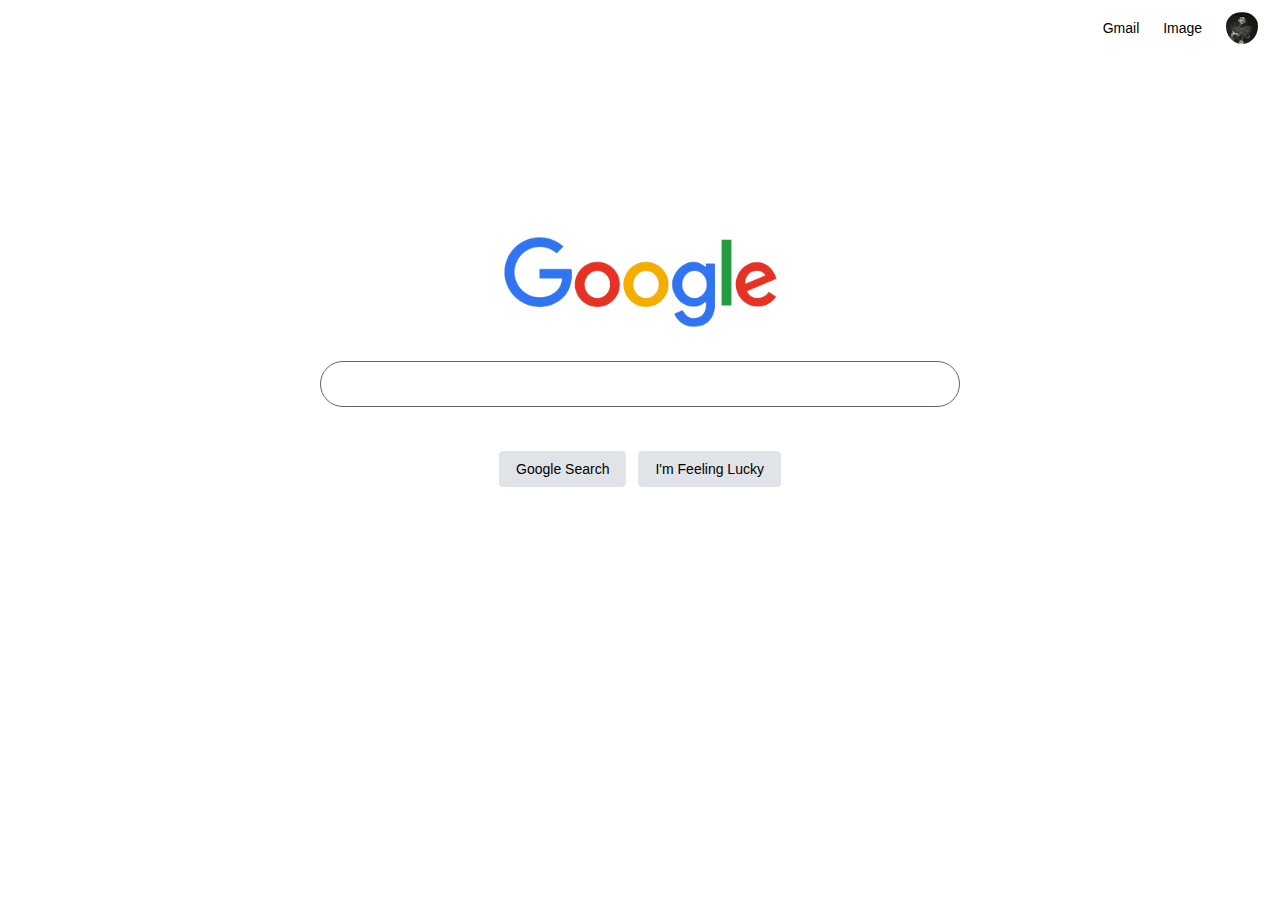
==== index.html @ ec2b594d "added google icon" ====
<!DOCTYPE html>
<html lang="en">

<head>
    <meta charset="UTF-8">
    <meta http-equiv="X-UA-Compatible" content="IE=edge">
    <meta name="viewport" content="width=device-width, initial-scale=1.0">
    <link rel="stylesheet" href="style.css">
    <link rel="icon" href="Google_icon.png">
    <title>Ali Search</title>
</head>

<body>
    <form action="https://google.com/search">
        <div class="nav">
            <div class="elm">
                <div class="a"><a href="https://mail.google.com/">Gmail</a></div>
                <div class="a"><a href="ImageSearch.html">Image</a></div>
                <div class="a"><img src="unnamed.jpg" alt="Ali" style="border-radius: 50%; padding-top: 4px;"></div>
            </div>
        </div>
        <div class="container">
            <div class="imgcont">
                <img src="google-logo-png-hd-11.png" alt="Google" class="gImg" style="height: 92px;aspect-ratio: auto 272 / 92;">
            </div>
        </div>

        <div class="container">
            <div class="Scontainer">
                <div></div>
                <div class="cd"><input type="text" name="q" class="txtsearch"></div>
                <div></div>
            </div>
        </div>
        <table align="center">
            <thead>
                <th>
                    <div class="container">
                        <div>
                            <div><input type="submit" value="Google Search" class="btnsearch"></div>
                        </div>
                    </div>
                </th>
    </form>

    <th>
        <div class="container">
            <form action="https://www.google.com/doodles">
                <input hidden type="text" name="btnl" value="I'm Feeling Lucky">
                <input type="submit" value="I'm Feeling Lucky" class="btnsearch">
            </form>
        </div>
    </th>
    </thead>
    </table>
</body>

</html>
---- style.css ----
body {
    font-size: 14px;
    font-family: arial, sans-serif;
    color: #2e3033;
    align-items: center;
}

div {
    display: block;
}

.nav {
    height: 48px;
    color: white;
    z-index: 986;
}

.elm {
    float: right;
    display: block;
    padding-left: 0;
    box-sizing: border-box;
    height: 48px;
    line-height: normal;
    padding: 0 4px;
    flex: 0 0 auto;
}

.a {
    display: inline-block;
    padding-left: 10px;
    padding-right: 10px;
    font-family: arial, sans-serif;
    line-height: normal;
    vertical-align: middle;
}

a {
    text-decoration: none;
    color: black;
    display: inline-block;
    line-height: 24px;
    cursor: pointer;
}

a:hover {
    text-decoration: underline;
}

.gImg {
    max-height: 100%;
    max-width: 100%;
    object-fit: contain;
    object-position: center bottom;
    width: auto;
    margin-top: 150px;
}

.ingcont {
    display: block;
    max-height: 92px;
    position: relative;
}

.container {
    display: flex;
    flex-direction: column;
    align-items: center;
    height: 100%;
    margin-top: auto;
    padding-top: 30px;
}

.cd {
    display: flex;
    flex: 1;
    flex-wrap: wrap
}

.Scontainer {
    display: flex;
    flex-direction: column;
    align-items: center;
    z-index: 3;
    height: 44px;
    background: transparent;
    border: 1px solid #5f6368;
    box-shadow: none;
    border-radius: 24px;
    margin: 0 auto;
    width: 638px;
}

.txtsearch {
    background-color: transparent;
    border: none;
    margin: 0;
    padding: 0;
    color: #000000;
    word-wrap: break-word;
    outline: none;
    display: flex;
    flex: 100%;
    -webkit-tap-highlight-color: transparent;
    height: 44px;
    font-size: 16px;
    width: 550px;
}

.txtsearch:hover,
.Scontainer:hover {
    background-color: #e0e3e7;
}

.btnsearch {
    background-color: #e0e3e7;
    border: 1px solid #e0e3e7;
    border-radius: 4px;
    color: #000000;
    font-family: arial, sans-serif;
    font-size: 14px;
    margin: 11px 4px;
    padding: 0 16px;
    line-height: 27px;
    height: 36px;
    min-width: 54px;
    text-align: center;
    cursor: pointer;
    user-select: none;
    vertical-align: middle;
}
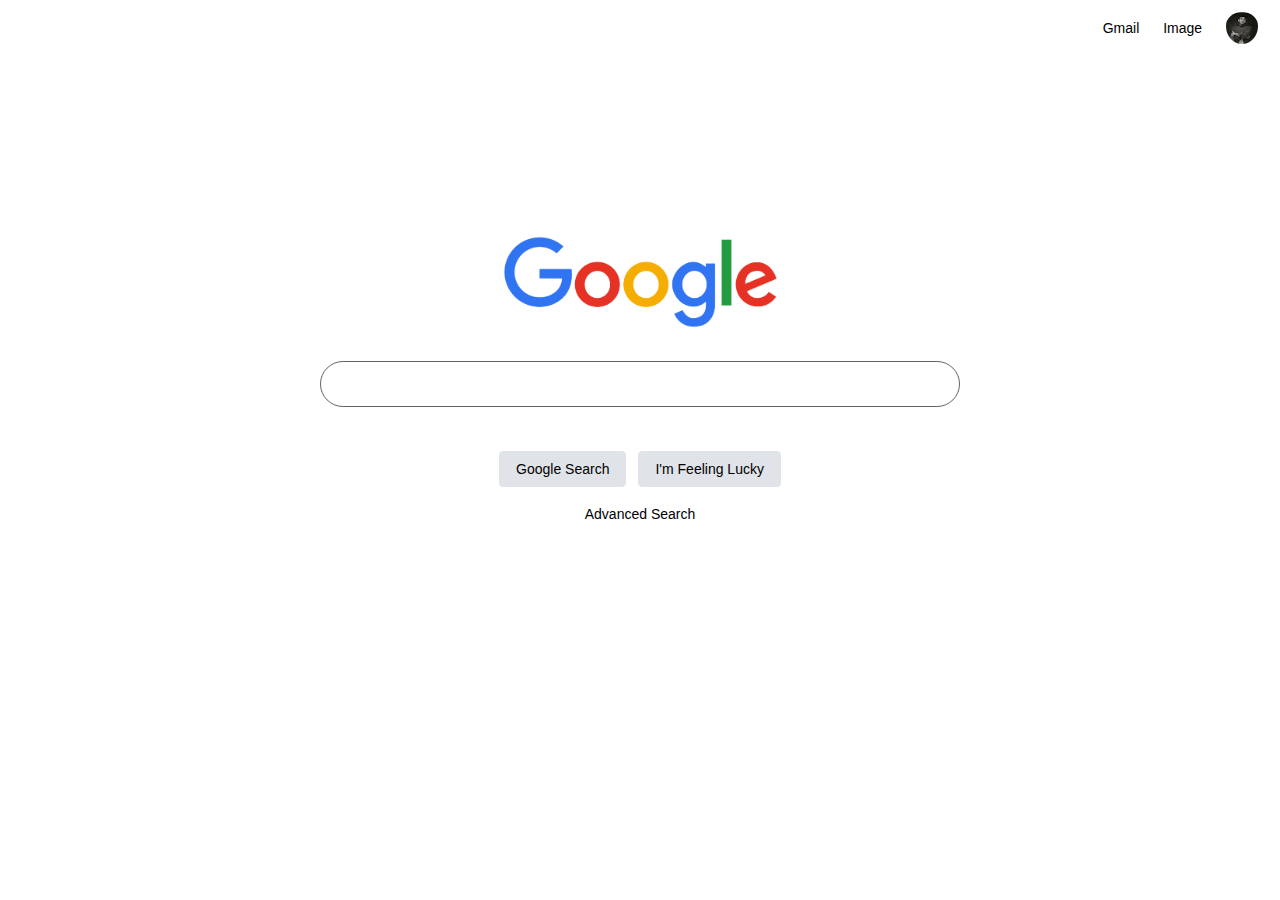
==== commit 66ef577e: "added advanced search link to the advanced search page" ====
--- a/index.html
+++ b/index.html
@@ -7,7 +7,7 @@
     <meta name="viewport" content="width=device-width, initial-scale=1.0">
     <link rel="stylesheet" href="style.css">
     <link rel="icon" href="Google_icon.png">
-    <title>Ali Search</title>
+    <title>Google</title>
 </head>
 
 <body>
@@ -16,12 +16,12 @@
             <div class="elm">
                 <div class="a"><a href="https://mail.google.com/">Gmail</a></div>
                 <div class="a"><a href="ImageSearch.html">Image</a></div>
-                <div class="a"><img src="unnamed.jpg" alt="Ali" style="border-radius: 50%; padding-top: 4px;"></div>
+                <div class="a"><img src="images/unnamed.jpg" alt="Ali" style="border-radius: 50%; padding-top: 4px;"></div>
             </div>
         </div>
         <div class="container">
             <div class="imgcont">
-                <img src="google-logo-png-hd-11.png" alt="Google" class="gImg" style="height: 92px;aspect-ratio: auto 272 / 92;">
+                <img src="images/google-logo-png-hd-11.png" alt="Google" class="gImg" style="height: 92px;aspect-ratio: auto 272 / 92;">
             </div>
         </div>
 
@@ -52,7 +52,11 @@
         </div>
     </th>
     </thead>
+    <tbody>
+        <td colspan="2"><a href="AdvanceSearch.html">Advanced Search</a></td>
+    </tbody>
     </table>
+
 </body>
 
 </html>--- a/style.css
+++ b/style.css
@@ -128,4 +128,27 @@
     cursor: pointer;
     user-select: none;
     vertical-align: middle;
+}
+
+.simages {
+    color: #4487f6;
+    font: 16px/16px roboto-regular, arial, sans-serif;
+    position: absolute;
+    left: 215px;
+    bottom: 0;
+    white-space: nowrap;
+    margin-top: 700px;
+    margin-bottom: 600px;
+    margin-left: 820px;
+}
+
+.logo {
+    display: inline-block;
+    height: 24px;
+    width: 74px;
+    padding: 12px;
+}
+
+td {
+    text-align: center;
 }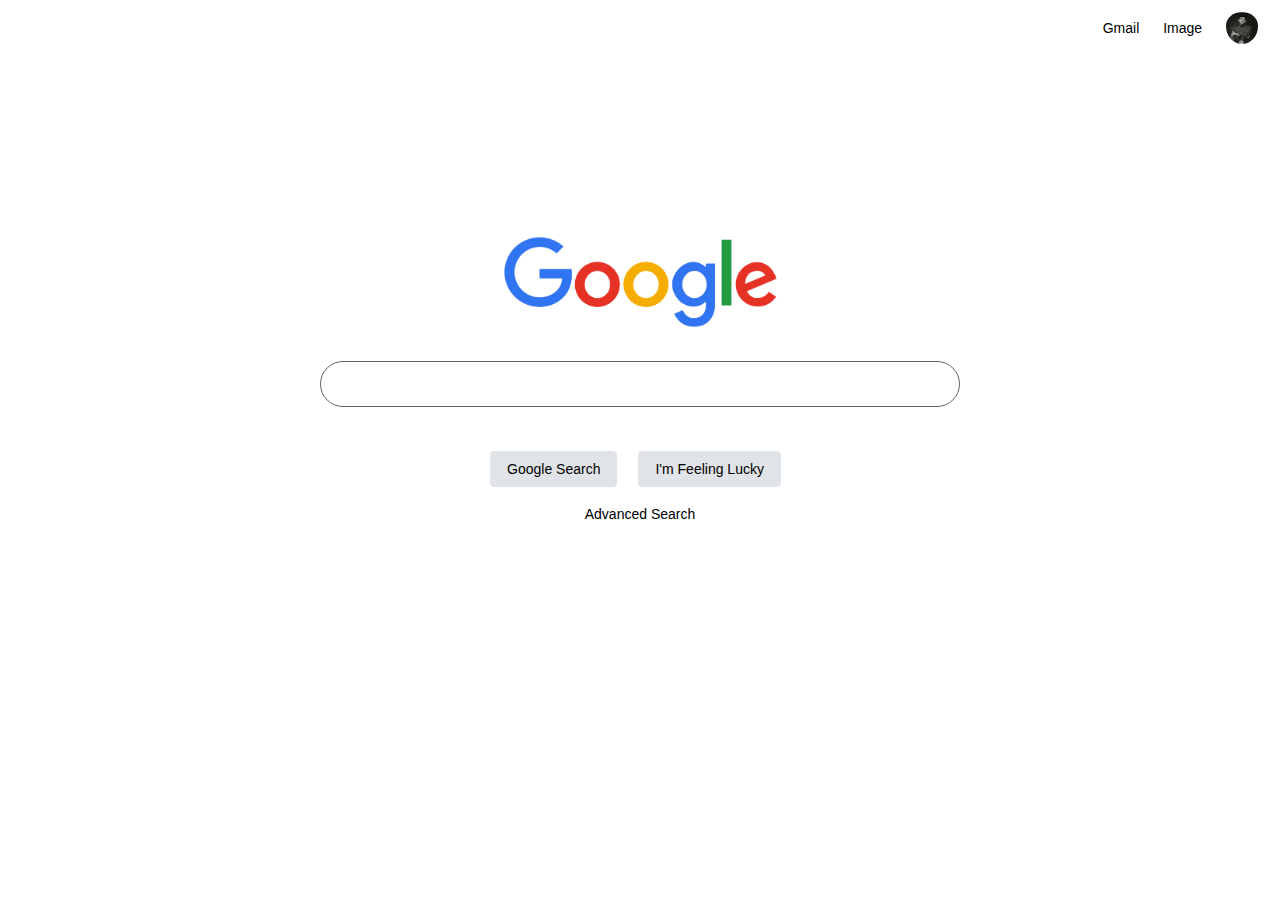
==== commit 8e24f710: "for some reson git stoped working so i deleted the images file" ====
--- a/index.html
+++ b/index.html
@@ -16,12 +16,12 @@
             <div class="elm">
                 <div class="a"><a href="https://mail.google.com/">Gmail</a></div>
                 <div class="a"><a href="ImageSearch.html">Image</a></div>
-                <div class="a"><img src="images/unnamed.jpg" alt="Ali" style="border-radius: 50%; padding-top: 4px;"></div>
+                <div class="a"><img src="unnamed.jpg" alt="Ali" style="border-radius: 50%; padding-top: 4px;"></div>
             </div>
         </div>
         <div class="container">
             <div class="imgcont">
-                <img src="images/google-logo-png-hd-11.png" alt="Google" class="gImg" style="height: 92px;aspect-ratio: auto 272 / 92;">
+                <img src="google-logo-png-hd-11.png" alt="Google" class="gImg" style="height: 92px;aspect-ratio: auto 272 / 92;">
             </div>
         </div>
 
--- a/style.css
+++ b/style.css
@@ -151,4 +151,41 @@
 
 td {
     text-align: center;
+}
+
+th {
+    text-align: left;
+    padding-right: 10px;
+}
+
+.AStable {
+    margin: 100px 100px;
+    border-collapse: separate;
+    font-family: arial, sans-serif;
+}
+
+.btnAS {
+    height: 30px;
+    float: right;
+    margin: 10px 10px;
+    background: #8ab4f8;
+    border-color: #8ab4f8;
+    color: #202124;
+    border-radius: 2px;
+    cursor: default;
+    font-size: 11px;
+    font-weight: bold;
+    text-align: center;
+    white-space: nowrap;
+}
+
+.AStxt {
+    text-align: left;
+    border: 1px solid #5f6368;
+    color: #323233;
+    font-size: 13px;
+    height: 25px;
+    width: 300px;
+    margin-top: 10px;
+    padding: 1px 8px;
 }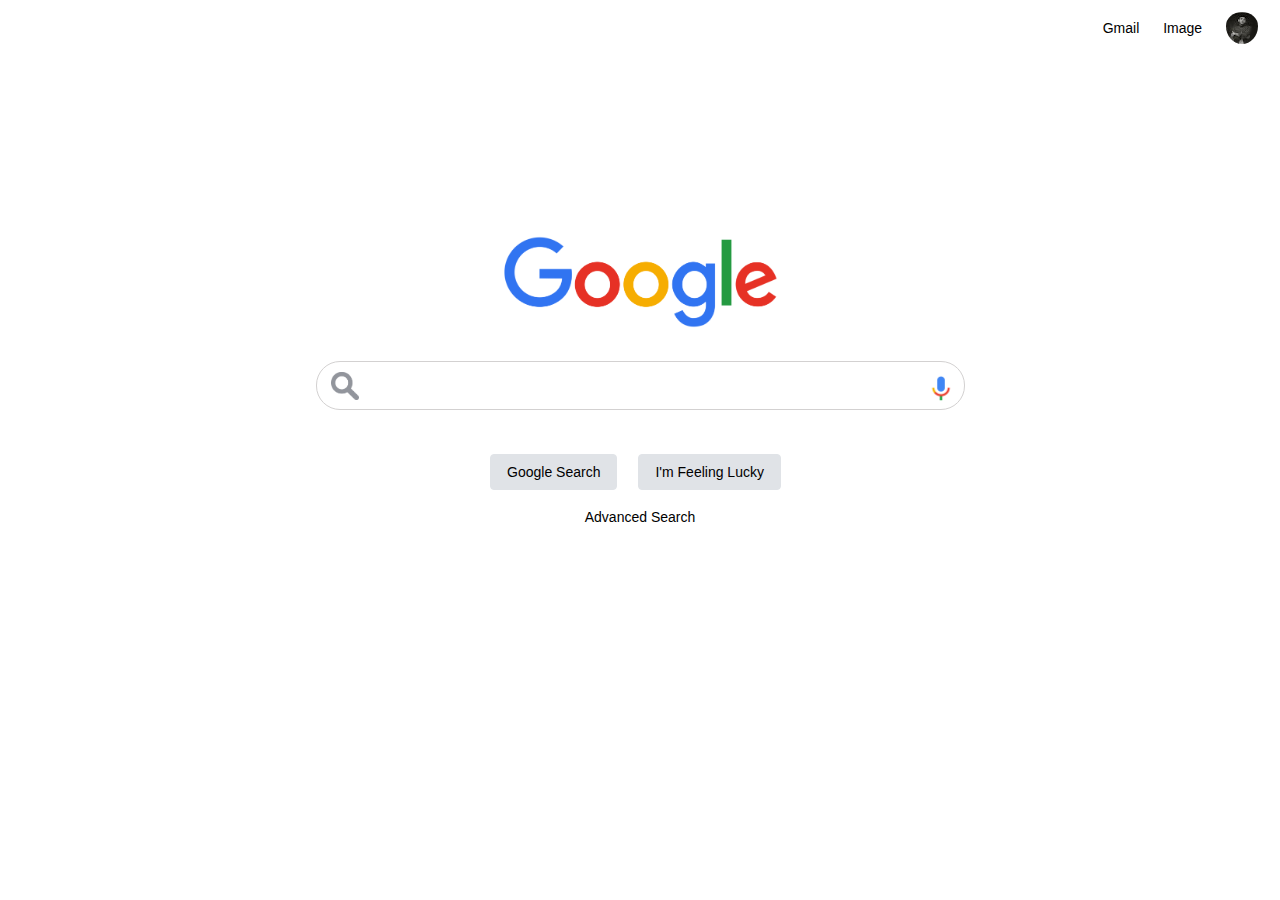
==== commit f0182bde: "added search icon and voice asstante icon to the searchbar" ====
--- a/index.html
+++ b/index.html
@@ -27,9 +27,9 @@
 
         <div class="container">
             <div class="Scontainer">
-                <div></div>
+                <div><img src="google-search-icon-7.jpg" class="sicon" alt="search"></div>
                 <div class="cd"><input type="text" name="q" class="txtsearch"></div>
-                <div></div>
+                <div class="vicon"><img src="voice_search.png" alt="Voice"></div>
             </div>
         </div>
         <table align="center">
@@ -56,7 +56,6 @@
         <td colspan="2"><a href="AdvanceSearch.html">Advanced Search</a></td>
     </tbody>
     </table>
-
 </body>
 
 </html>--- a/style.css
+++ b/style.css
@@ -69,6 +69,13 @@
     height: 100%;
     margin-top: auto;
     padding-top: 30px;
+    position: relative;
+}
+
+.top-right {
+    position: absolute;
+    top: 95%;
+    right: 41%;
 }
 
 .cd {
@@ -77,8 +84,7 @@
     flex-wrap: wrap
 }
 
-.Scontainer {
-    display: flex;
+.Scont {
     flex-direction: column;
     align-items: center;
     z-index: 3;
@@ -91,25 +97,42 @@
     width: 638px;
 }
 
+.Scontainer {
+    flex: 1;
+    display: flex;
+    padding: 5px 8px 0 14px;
+    height: 44px;
+    background: transparent;
+    border: 1px solid #d3d1d1;
+    box-shadow: none;
+    border-radius: 24px;
+}
+
 .txtsearch {
-    background-color: transparent;
-    border: none;
-    margin: 0;
-    padding: 0;
-    color: #000000;
-    word-wrap: break-word;
-    outline: none;
-    display: flex;
-    flex: 100%;
-    -webkit-tap-highlight-color: transparent;
-    height: 44px;
+    display: flex;
+    flex: 1;
+    flex-wrap: wrap;
+    height: 40px;
     font-size: 16px;
     width: 550px;
+    border: none;
+    outline: none;
+}
+
+.vicon {
+    display: flex;
+    flex: 0 0 auto;
+    margin-top: 7px;
+    align-items: stretch;
+    flex-direction: row;
+    height: 30px;
+    width: 30px;
 }
 
 .txtsearch:hover,
 .Scontainer:hover {
     background-color: #e0e3e7;
+    border: none;
 }
 
 .btnsearch {
@@ -188,4 +211,13 @@
     width: 300px;
     margin-top: 10px;
     padding: 1px 8px;
+}
+
+.sicon {
+    height: 28px;
+    width: 28px;
+    display: flex;
+    align-items: center;
+    padding-right: 13px;
+    margin-top: 5px;
 }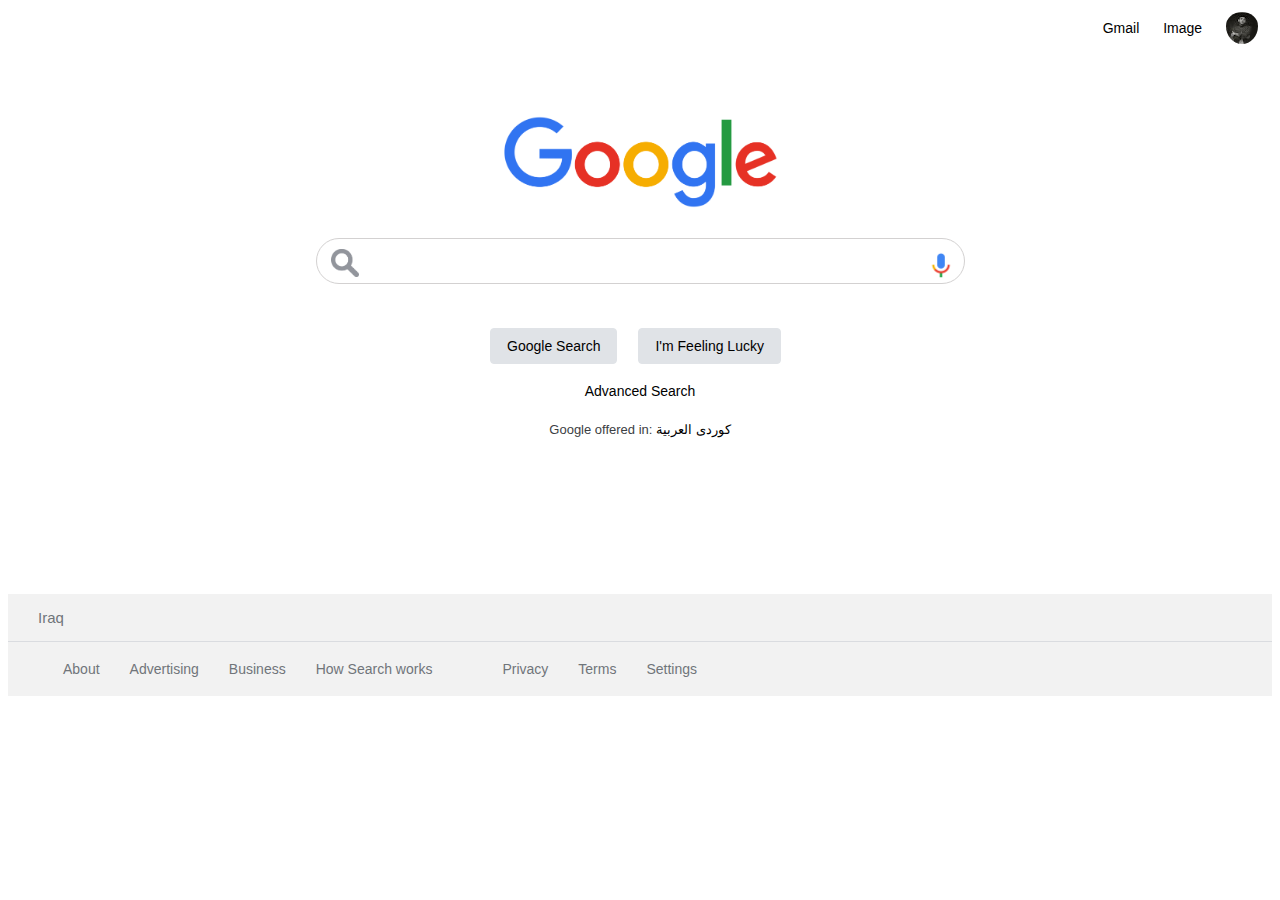
==== commit 1e1d83ac: "Added footer" ====
--- a/index.html
+++ b/index.html
@@ -20,9 +20,7 @@
             </div>
         </div>
         <div class="container">
-            <div class="imgcont">
-                <img src="google-logo-png-hd-11.png" alt="Google" class="gImg" style="height: 92px;aspect-ratio: auto 272 / 92;">
-            </div>
+            <img src="google-logo-png-hd-11.png" alt="Google" class="gImg" style="height: 92px;aspect-ratio: auto 272 / 92;">
         </div>
 
         <div class="container">
@@ -56,6 +54,45 @@
         <td colspan="2"><a href="AdvanceSearch.html">Advanced Search</a></td>
     </tbody>
     </table>
+
+    <div class="goi">
+        <div class="GOI">
+            <div class="GOITXT">
+                Google offered in:
+                <a dir="rtl" href="https://www.google.com/setprefs?sig=0_Dqsa4isIWQh3pr2VLLDtUTf1Rk4%3D&amp;hl=ar&amp;source=homepage&amp;sa=X&amp;ved=0ahUKEwjl7fjertb2AhU3SPEDHVWZBQ4Q2ZgBCA8">العربية</a>
+                <a dir="rtl" href="https://www.google.com/setprefs?sig=0_Dqsa4isIWQh3pr2VLLDtUTf1Rk4%3D&amp;hl=ckb&amp;source=homepage&amp;sa=X&amp;ved=0ahUKEwjl7fjertb2AhU3SPEDHVWZBQ4Q2ZgBCBA">کوردی</a>
+            </div>
+        </div>
+    </div>
+    <footer style>
+        <div class="foot">
+            <div>
+                <style>
+                    .Iraq {
+                        padding: 15px 30px;
+                        border-bottom: 1px solid #dadce0;
+                        font-size: 15px;
+                        color: #70757a
+                    }
+                </style>
+                <div class="Iraq">Iraq</div>
+            </div>
+            <div class="footer">
+                <div class="footer"><a class="pHiOh" href="https://about.google/?utm_source=google-IQ&amp;utm_medium=referral&amp;utm_campaign=hp-footer&amp;fg=1" ping="/url?sa=t&amp;rct=j&amp;source=webhp&amp;url=https://about.google/%3Futm_source%3Dgoogle-IQ%26utm_medium%3Dreferral%26utm_campaign%3Dhp-footer%26fg%3D1&amp;ved=0ahUKEwjl7fjertb2AhU3SPEDHVWZBQ4QkNQCCBE">About</a>
+                    <a class="pHiOh" href="https://www.google.com/intl/en_iq/ads/?subid=ww-ww-et-g-awa-a-g_hpafoot1_1!o2&amp;utm_source=google.com&amp;utm_medium=referral&amp;utm_campaign=google_hpafooter&amp;fg=1" ping="/url?sa=t&amp;rct=j&amp;source=webhp&amp;url=https://www.google.com/intl/en_iq/ads/%3Fsubid%3Dww-ww-et-g-awa-a-g_hpafoot1_1!o2%26utm_source%3Dgoogle.com%26utm_medium%3Dreferral%26utm_campaign%3Dgoogle_hpafooter%26fg%3D1&amp;ved=0ahUKEwjl7fjertb2AhU3SPEDHVWZBQ4QkdQCCBI">Advertising</a>
+                    <a class="pHiOh" href="https://www.google.com/services/?subid=ww-ww-et-g-awa-a-g_hpbfoot1_1!o2&amp;utm_source=google.com&amp;utm_medium=referral&amp;utm_campaign=google_hpbfooter&amp;fg=1" ping="/url?sa=t&amp;rct=j&amp;source=webhp&amp;url=https://www.google.com/services/%3Fsubid%3Dww-ww-et-g-awa-a-g_hpbfoot1_1!o2%26utm_source%3Dgoogle.com%26utm_medium%3Dreferral%26utm_campaign%3Dgoogle_hpbfooter%26fg%3D1&amp;ved=0ahUKEwjl7fjertb2AhU3SPEDHVWZBQ4QktQCCBM">Business</a>
+                    <a class="pHiOh" href="https://google.com/search/howsearchworks/?fg=1"> How Search works </a>
+                </div>
+                <div class="footer1">
+                    <a class="pHiOh" href="https://policies.google.com/privacy?hl=en-IQ&amp;fg=1" ping="/url?sa=t&amp;rct=j&amp;source=webhp&amp;url=https://policies.google.com/privacy%3Fhl%3Den-IQ%26fg%3D1&amp;ved=0ahUKEwjl7fjertb2AhU3SPEDHVWZBQ4Q8awCCBQ">Privacy</a>
+                    <a class="pHiOh" href="https://policies.google.com/terms?hl=en-IQ&amp;fg=1" ping="/url?sa=t&amp;rct=j&amp;source=webhp&amp;url=https://policies.google.com/terms%3Fhl%3Den-IQ%26fg%3D1&amp;ved=0ahUKEwjl7fjertb2AhU3SPEDHVWZBQ4Q8qwCCBU">Terms</a>
+                    <a class="pHiOh">Settings</a>
+                </div>
+            </div>
+        </div>
+    </footer>
+
+
 </body>
 
 </html>--- a/style.css
+++ b/style.css
@@ -53,7 +53,7 @@
     object-fit: contain;
     object-position: center bottom;
     width: auto;
-    margin-top: 150px;
+    margin-top: 30px;
 }
 
 .ingcont {
@@ -115,8 +115,11 @@
     height: 40px;
     font-size: 16px;
     width: 550px;
+    border-radius: 24px;
     border: none;
     outline: none;
+    margin-top: -3px;
+    background: transparent;
 }
 
 .vicon {
@@ -220,4 +223,52 @@
     align-items: center;
     padding-right: 13px;
     margin-top: 5px;
+}
+
+.goi {
+    flex-grow: 1;
+    flex-shrink: 0;
+    box-sizing: border-box;
+    padding-top: 10px;
+    padding-bottom: 10%;
+}
+
+.GOI {
+    text-align: center;
+}
+
+.GOITXT {
+    color: #3c4043;
+    display: inline-block;
+    line-height: 28px;
+    font-size: small;
+    margin-bottom: 24px;
+}
+
+.foot {
+    background: #f2f2f2;
+    flex-shrink: 0;
+    box-sizing: border-box;
+}
+
+.footer {
+    justify-content: flex-start;
+    display: flex;
+    flex-wrap: wrap;
+    padding: 0 20px;
+}
+
+.footer1 {
+    justify-content: flex-end;
+    display: flex;
+    flex-wrap: wrap;
+    padding: 0 20px;
+}
+
+.pHiOh {
+    display: block;
+    padding: 15px;
+    white-space: nowrap;
+    color: #70757a;
+    text-decoration: none;
 }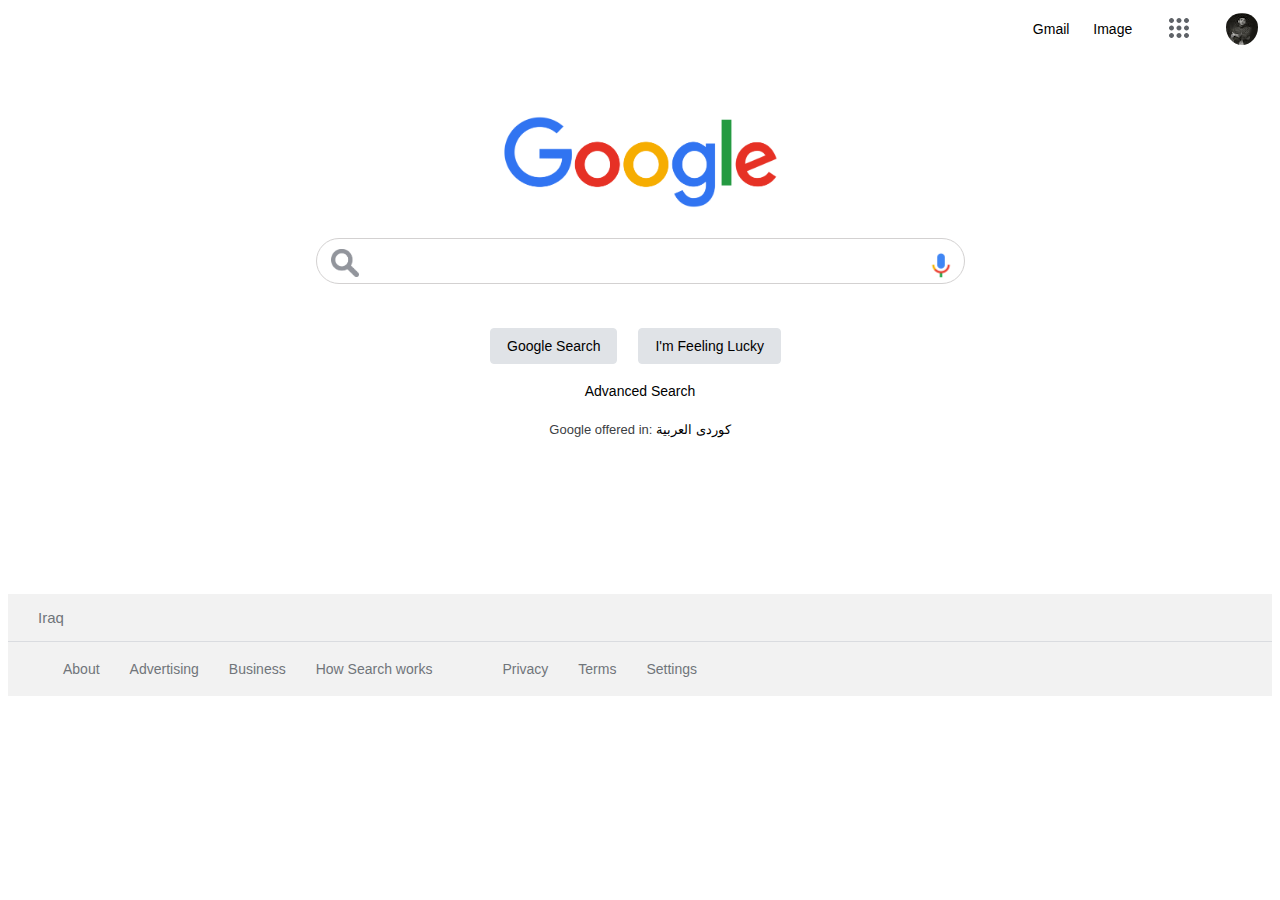
==== commit e725a10d: "Added apps icon" ====
--- a/index.html
+++ b/index.html
@@ -16,6 +16,7 @@
             <div class="elm">
                 <div class="a"><a href="https://mail.google.com/">Gmail</a></div>
                 <div class="a"><a href="ImageSearch.html">Image</a></div>
+                <div class="a"><img src="Apps.png"></div>
                 <div class="a"><img src="unnamed.jpg" alt="Ali" style="border-radius: 50%; padding-top: 4px;"></div>
             </div>
         </div>
